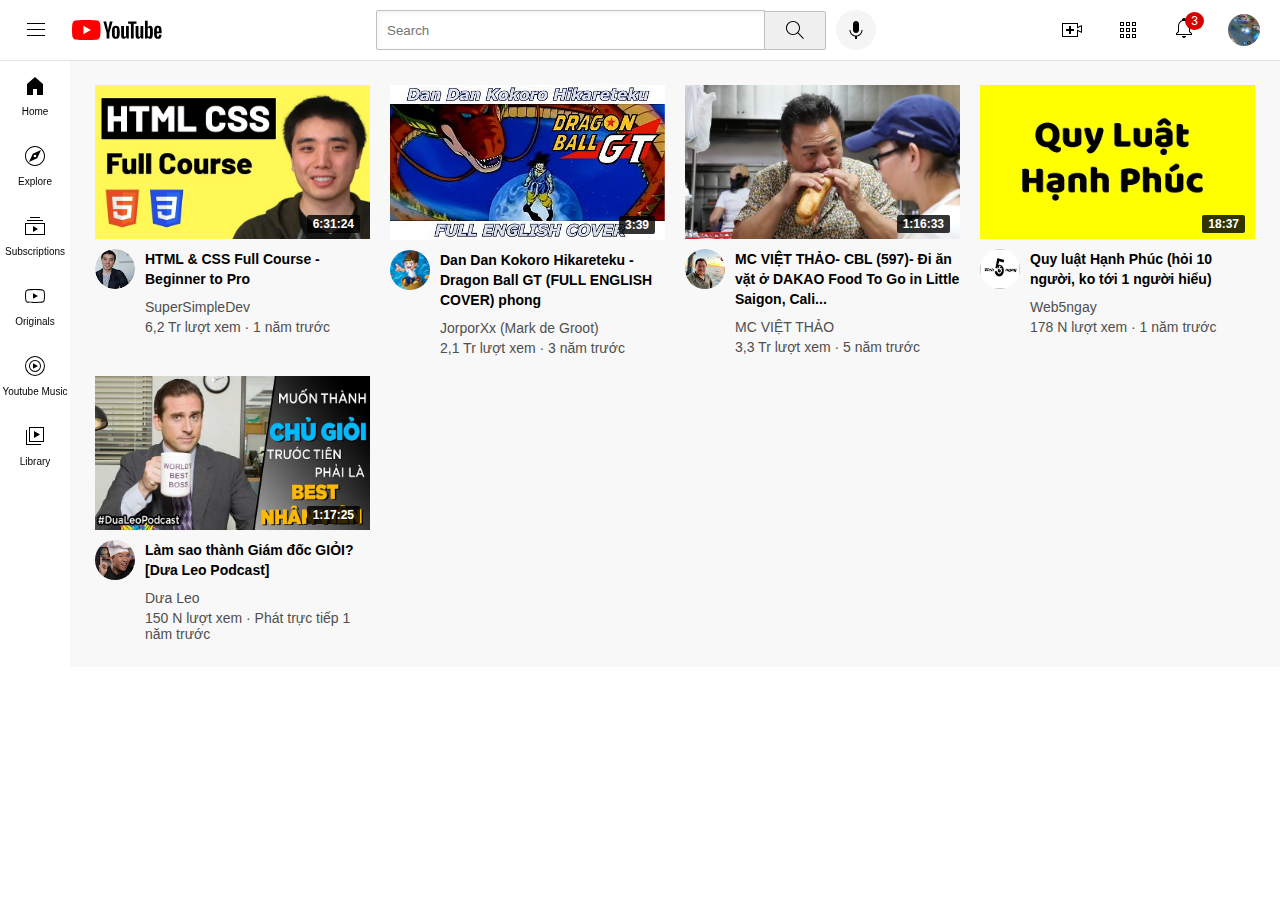
==== index.html @ 7b4d1661 "Update and rename youtube.html to index.html" ====
<!DOCTYPE html>
<html lang="en">

<head>
    <meta charset="UTF-8">
    <meta name="viewport" content="width=device-width, initial-scale=1.0">
    <title>Document</title>
    <link rel="stylesheet" href="header.css">
</head>

<body>

    <div class="header">
        <div class="left-section">
            <img src="images/hamburger-menu.svg" class="hamburger-menu">
            <img src="images/youtube-logo.svg" class="youtube-logo">
        </div>
        <div class="middle-section">
            <input placeholder="Search" class="input-search">

            <button class="button-search">
                <img src="images/search.svg" class="search">
                <div class="search-tooltip">Search</div>
            </button>


            <button class="button-voice-search">
                <img src="images/voice-search-icon.svg" class="voice-search">
                <div class="search-voice-tooltip">Voice search</div>
            </button>
        </div>
        <div class="right-section">
            <img src="images/upload.svg" class="upload">
            <img src="images/youtube-apps.svg" class="youtube-apps">
            <div class="notifications-container"><img src="images/notifications.svg" class="notifications">
                <div class="notifications-count">3</div>
            </div>
            <img src="images/unnamed.jpg" class="avt">
        </div>
    </div>

    <div class="video-grid-container">
        <div class="video-grid">
            <div class="thumbnail-row">
                <a href="https://www.youtube.com/watch?v=G3e-cpL7ofc&t=22293s&ab_channel=SuperSimpleDev"
                    class="link-to-video-actual" target="_blank">
                    <img src="video/video-1.webp" class="thumbnail-video">
                </a>
                <div class="timestamp">6:31:24</div>
            </div>
            <div class="video-grid-section-2">
                <div class="channel-container">
                    <a href="https://www.youtube.com/@SuperSimpleDev" class="link-to-video-actual" target="_blank">
                        <img src="video/avt-1.jpg" class="thumbnail-avatar">
                    </a>
                    <div class="tooltip-avt">
                        <img src="video/avt-1.jpg" class="thumbnail-avatar-tooltip">
                        <div class="text-avatar-tooltip">
                            <div class="text-channel-1">SuperSimpleDev</div>
                            <div class="text-channel-2">279 N người đăng ký</div>
                        </div>
                    </div>
                </div>
                <div class="video-grid-section-3">
                    <a href="https://www.youtube.com/watch?v=G3e-cpL7ofc&t=22293s&ab_channel=SuperSimpleDev"
                        class="link-to-video-actual" target="_blank">
                        <div class="des-1">HTML & CSS Full Course - Beginner to Pro</div>
                    </a>
                    <div class="des-2">SuperSimpleDev</div>
                    <div class="des-3">6,2 Tr lượt xem &#183; 1 năm trước</div>
                </div>
            </div>
        </div>
        <div class="video-grid">
            <div class="thumbnail-row">
                <a href="https://www.youtube.com/watch?v=Yf8nKneRGno&list=RDYf8nKneRGno&start_radio=1&ab_channel=JorporXx%28MarkdeGroot%29"
                    class="link-to-video-actual" target="_blank">
                    <img src="video/video-2.jpg" class="thumbnail-video">
                </a>
                <div class="timestamp">3:39</div>
            </div>
            <div class="video-grid-section-2">
                <a href="https://www.youtube.com/@JorporXx" class="link-to-video-actual" target="_blank">
                    <img src="video/avt-2.jpg" class="thumbnail-avatar">
                </a>
                <div class="video-grid-section-3">
                    <a href="https://www.youtube.com/watch?v=Yf8nKneRGno&list=RDYf8nKneRGno&start_radio=1&ab_channel=JorporXx%28MarkdeGroot%29"
                        class="link-to-video-actual" target="_blank">
                        <div class="des-1">Dan Dan Kokoro Hikareteku - Dragon Ball GT (FULL ENGLISH COVER) phong</div>
                    </a>
                    <div class="des-2">JorporXx (Mark de Groot)</div>
                    <div class="des-3">2,1 Tr lượt xem &#183; 3 năm trước</div>
                </div>
            </div>
        </div>
        <div class="video-grid">
            <div class="thumbnail-row">
                <a href="https://www.youtube.com/watch?v=Rqv1AQH5JVw&ab_channel=MCVI%E1%BB%86TTH%E1%BA%A2O"
                    class="link-to-video-actual" target="_blank">
                    <img src="video/video-3.webp" class="thumbnail-video">
                </a>
                <div class="timestamp">1:16:33</div>
            </div>
            <div class="video-grid-section-2">
                <a href="https://www.youtube.com/@mcvietthao" class="link-to-video-actual" target="_blank">
                    <img src="video/avt-3.jpg" class="thumbnail-avatar"></a>
                <div class="video-grid-section-3">
                    <a href="https://www.youtube.com/watch?v=Rqv1AQH5JVw&ab_channel=MCVI%E1%BB%86TTH%E1%BA%A2O"
                        class="link-to-video-actual" target="_blank">
                        <div class="des-1">MC VIỆT THẢO- CBL (597)- Đi ăn vặt ở DAKAO Food To Go in Little Saigon,
                            Cali...</div>
                    </a>
                    <div class="des-2">MC VIỆT THẢO</div>
                    <div class="des-3">3,3 Tr lượt xem &#183; 5 năm trước</div>
                </div>
            </div>
        </div>
        <div class="video-grid">
            <div class="thumbnail-row">
                <a href="https://www.youtube.com/watch?v=VlfE-VemnpQ&ab_channel=Web5ngay" class="link-to-video-actual"
                    target="_blank">
                    <img src="video/video-4.webp" class="thumbnail-video">
                </a>
                <div class="timestamp">18:37</div>
            </div>
            <div class="video-grid-section-2">
                <a href="https://www.youtube.com/@Web5Ngay" class="link-to-video-actual" target="_blank">
                    <img src="video/avt-4.jpg" class="thumbnail-avatar">
                </a>
                <div class="video-grid-section-3">
                    <a href="https://www.youtube.com/watch?v=VlfE-VemnpQ&ab_channel=Web5ngay"
                        class="link-to-video-actual" target="_blank">
                        <div class="des-1">Quy luật Hạnh Phúc (hỏi 10 người, ko tới 1 người hiểu)</div>
                    </a>
                    <div class="des-2">Web5ngay</div>
                    <div class="des-3">178 N lượt xem &#183; 1 năm trước</div>
                </div>
            </div>
        </div>
        <div class="video-grid">
            <div class="thumbnail-row">
                <a href="https://www.youtube.com/watch?v=TtF5SvVmQ0c&ab_channel=D%C6%B0aLeo"
                    class="link-to-video-actual" target="_blank">
                    <img src="video/video-5.webp" class="thumbnail-video">
                </a>
                <div class="timestamp">1:17:25</div>
            </div>
            <div class="video-grid-section-2">
                <a href="https://www.youtube.com/@MrDualeone" class="link-to-video-actual" target="_blank">
                    <img src="video/avt-5.jpg" class="thumbnail-avatar">
                </a>
                <div class="video-grid-section-3">
                    <a href="https://www.youtube.com/watch?v=TtF5SvVmQ0c&ab_channel=D%C6%B0aLeo"
                        class="link-to-video-actual" target="_blank">
                        <div class="des-1">Làm sao thành Giám đốc GIỎI? [Dưa Leo Podcast]</div>
                    </a>
                    <div class="des-2">Dưa Leo</div>
                    <div class="des-3">150 N lượt xem &#183; Phát trực tiếp 1 năm trước</div>
                </div>
            </div>
        </div>
        <!-- <div class="video-grid">div2</div>
        <div class="video-grid">div3</div>
        <div class="video-grid">div4</div> -->

    </div>

    <div class="sidebar">
        <div class="sidebar-link">
            <img src="images/home.svg">
            <div>Home</div>
        </div>
        <div class="sidebar-link">
            <img src="images/explore.svg">
            <div>Explore</div>
        </div>
        <div class="sidebar-link">
            <img src="images/subscriptions.svg">
            <div>Subscriptions</div>
        </div>
        <div class="sidebar-link">
            <img src="images/originals.svg">
            <div>Originals</div>
        </div>
        <div class="sidebar-link">
            <img src="images/youtube-music.svg">
            <div>Youtube Music</div>
        </div>
        <div class="sidebar-link">
            <img src="images/library.svg">
            <div>Library</div>
        </div>
    </div>

</body>

</html>
---- header.css ----
body {
    margin: 0;
    padding-top: 60px;
}

.header {
    display: flex;
    flex-direction: row;
    height: 60px;
    justify-content: space-between;
    border-bottom-width: 1px;
    border-bottom-style: solid;
    border-bottom-color: rgb(226, 226, 226);
    position: fixed;
    top: 0;
    right: 0;
    left: 0;
    background-color: white;
    z-index: 100;
}

.left-section {
    /* background-color: lightblue; */
    /* width: 150px; */
    display: flex;
    align-items: center;
}

.hamburger-menu {
    height: 24px;
    margin-left: 24px;
    margin-right: 24px;
}

.youtube-logo {
    height: 20px;
}

.middle-section {
    /* background-color: lightpink; */
    flex: 1;
    margin-left: 60px;
    margin-right: 30px;
    max-width: 500px;
    display: flex;

    justify-content: center;
    align-items: center;

}

.input-search {
    height: 36px;
    flex: 1;
    padding-left: 10px;
    border-color: rgb(192, 192, 192);
    border-style: solid;
    border-width: 1px;
    border-radius: 2px;
    box-shadow: inset 1px 2px 5px rgba(0, 0, 0, 0.05);
    width: 0;
}



.button-search {
    height: 39px;
    width: 50px;
    display: flex;
    align-items: center;
    justify-content: center;
    margin-left: -2px;
    border-radius: 0px;
    border-style: solid;
    border-width: 1px;
    border-color: rgb(192, 192, 192);
    background-color: rgb(240, 240, 240);
    margin-right: 10px;
    padding-left: 30px;
    padding-right: 30px;
    border-radius: 0 2px 2px 0;
    position: relative;
    cursor: pointer;
}



.search-tooltip {
    position: absolute;
    background-color: rgba(111, 111, 111, 0.8);
    color: white;
    padding: 4px 6px;
    border-radius: 4px;
    font-size: 16px;

    bottom: -30px;
    opacity: 0;
    pointer-events: none;

}

.button-search:hover .search-tooltip {

    opacity: 1;
    transition: opacity 0.2s;
}

.button-search:hover {
    background-color: rgb(224, 224, 224);

}

.button-voice-search {
    height: 40px;
    width: 40px;
    display: flex;
    align-items: center;
    justify-content: center;
    border: none;
    border-radius: 50%;
    background-color: rgb(245, 245, 245);
    position: relative;
    cursor: pointer;
}

.search-voice-tooltip {
    position: absolute;
    bottom: -30px;
    /* width: 80px; */
    white-space: nowrap;
    background-color: rgba(111, 111, 111, 0.8);
    color: white;
    padding: 4px 6px;
    border-radius: 4px;
    font-size: 16px;
    opacity: 0;
    pointer-events: none;
    transition: opacity 0.2s;

}

.button-voice-search:hover .search-voice-tooltip {
    opacity: 1;


}

.search {
    height: 24px;
}

.voice-search {
    height: 24px;

}

.right-section {
    /* background-color: lightblue; */
    width: 200px;
    display: flex;
    justify-content: space-between;
    align-items: center;
    margin-right: 20px;
    /*không co lại */
    flex-shrink: 0;

}

.video-grid-container {
    display: grid;
    grid-template-columns: 1fr 1fr 1fr 1fr;
    margin-left: 70px;
    column-gap: 20px;
    row-gap: 20px;
    padding: 25px;
    background-color: rgb(248, 248, 248);

}


@media (max-width:800px) {
    .video-grid-container {
        grid-template-columns: 1fr 1fr;
    }
}

@media(min-width:1100px) {
    .video-grid-container {
        grid-template-columns: 1fr 1fr 1fr 1fr;
    }
}

@media(min-width:801px) and (max-width:1099px) {
    .video-grid-container {
        grid-template-columns: 1fr 1fr 1fr;
    }
}


.video-grid {
    /* background-color: lightblue; */
    flex-shrink: 0;
}

.thumbnail-video {
    /* height: 200px; */
    width: 100%;
}

.video-grid-section-2 {
    display: grid;
    grid-template-columns: 50px 1fr;
}


.thumbnail-avatar {
    height: 40px;
    border-radius: 50%;
    margin-top: 6px;

}

.thumbnail-row {
    position: relative;
}

.timestamp {
    position: absolute;
    background-color: rgba(0, 0, 0, 0.8);
    color: white;
    right: 10px;
    bottom: 10px;
    padding: 2px 6px;
    font-size: 12px;
    font-family: Arial;
    /* opacity: 0.8; */
    border-radius: 2px;
    font-weight: bold;
}

.video-grid-section-3 {
    font-family: Arial;

}

.video-grid-section-3 div {}

.link-to-video-actual {
    text-decoration: none;
    color: black;

}

.channel-container {
    position: relative;
}

.tooltip-avt {
    background-color: white;
    width: 250px;
    position: absolute;
    bottom: -60px;
    z-index: 100;
    padding: 16px;
    border-radius: 8px;
    box-shadow: 1px 1px 5px 2px rgba(0, 0, 0, 0.12);
    opacity: 0;
    transition: opacity 0.2s;
    pointer-events: none;
}

.thumbnail-avatar-tooltip {
    display: inline-block;
    margin-right: 10px;
    vertical-align: middle;
    width: 50px;
    border-radius: 50%;

}

.channel-container:hover .tooltip-avt {
    opacity: 1;

}

.text-avatar-tooltip {
    font-family: Arial, Helvetica, sans-serif;
    /* font-size: 18px; */
    vertical-align: middle;
    width: 160px;
    display: inline-block;
    line-height: 20px;

}

.text-channel-1 {
    font-weight: bold;
    font-size: 16px;
}

.text-channel-2 {

    font-size: 12px;
    color: rgb(217, 217, 217)y;
}

.des-1 {
    font-size: 14px;
    line-height: 20px;
    font-weight: bold;
    margin-bottom: 10px;
    margin-top: 6px;
}

.des-2 {
    font-size: 14px;
    color: rgb(79, 79, 79);
    margin-bottom: 4px;
}

.des-3 {
    font-size: 14px;
    color: rgb(79, 79, 79);
}

.upload {
    height: 24px;
}

.youtube-apps {
    height: 24px;
}

.notifications {
    height: 24px;
}

.avt {
    height: 32px;

    border-radius: 50%;
    object-fit: cover;
    /* object-position: center; */
}

.notifications-container {
    position: relative;

}

.notifications-count {
    position: absolute;
    background-color: rgb(216, 1, 1);
    color: white;
    padding-left: 6px;
    padding-right: 6px;
    padding-top: 2px;
    padding-bottom: 2px;
    border-radius: 50%;
    font-size: 12px;
    font-family: Roboto, Arial;
    top: -4px;
    right: -8px;
}

.sidebar {
    display: flex;
    flex-direction: column;
    width: 70px;
    position: fixed;
    top: 60px;
    left: 0;
    bottom: 0;
}

.sidebar-link {
    display: flex;
    flex-direction: column;
    align-items: center;
    justify-content: center;
    height: 70px;

}

.sidebar-link:hover {
    background-color: rgb(230, 230, 230);
    cursor: pointer;
}

.sidebar-link img {
    height: 24px;
    margin-bottom: 8px;
}


.sidebar-link div {
    font-family: Arial;
    font-size: 10px;

}
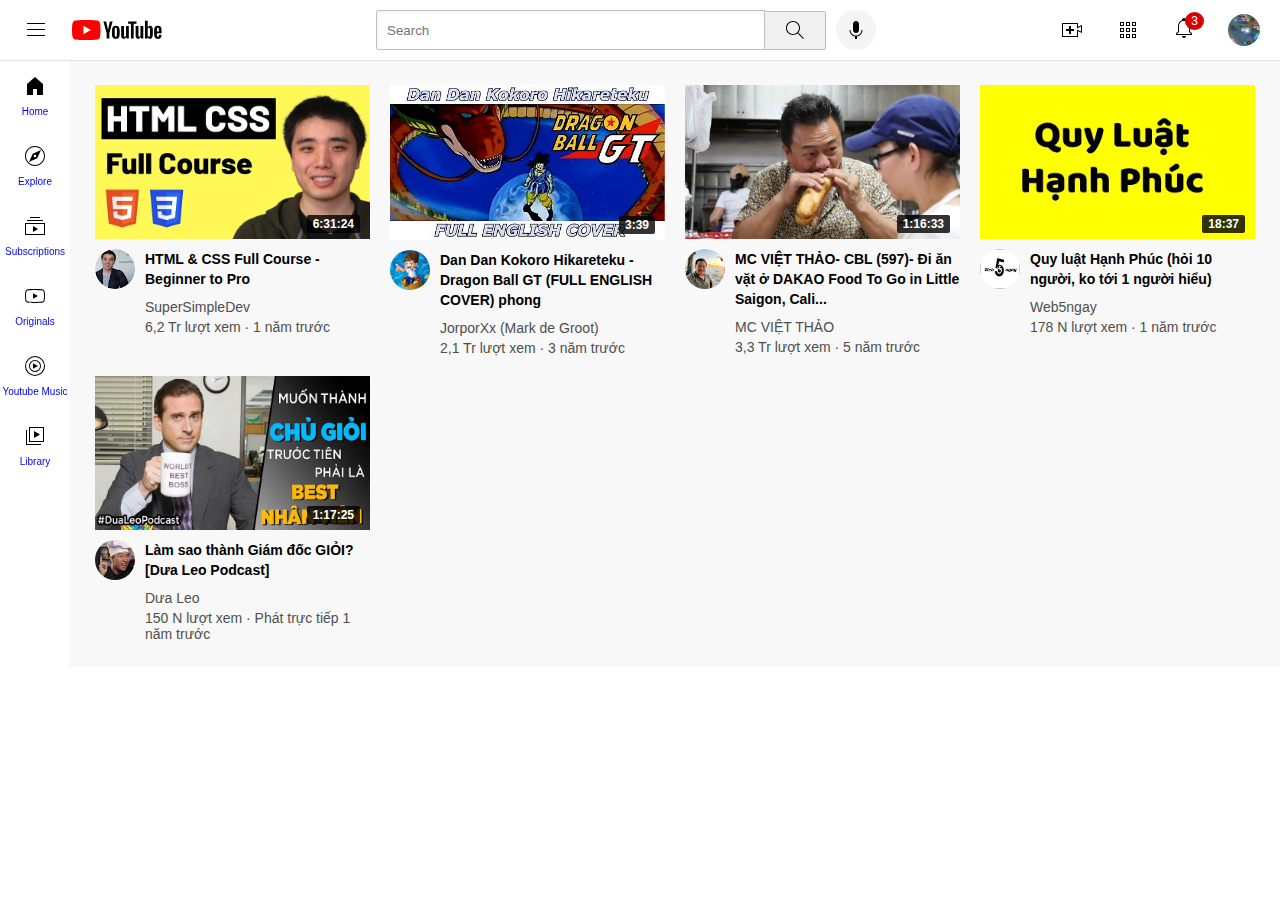
==== commit d26681cc: "Update index.html" ====
--- a/index.html
+++ b/index.html
@@ -6,6 +6,7 @@
     <meta name="viewport" content="width=device-width, initial-scale=1.0">
     <title>Document</title>
     <link rel="stylesheet" href="header.css">
+     <link rel="stylesheet" href="taolao.css">
 </head>
 
 <body>
--- a/taolao.css
+++ b/taolao.css
@@ -0,0 +1,3 @@
+
+.sidebar-link div {
+  color:blue;}
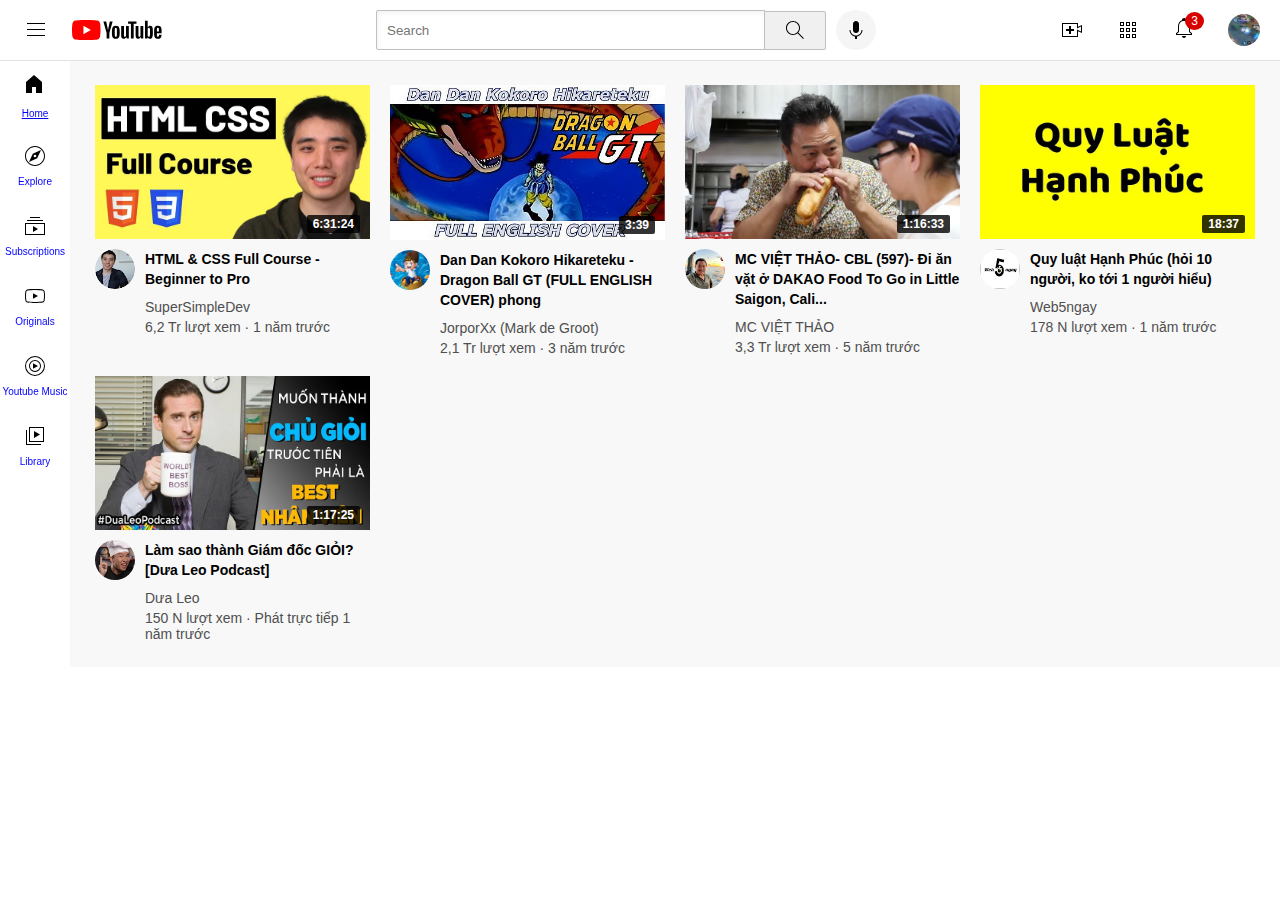
==== commit 3f77a2ec: "Update index.html" ====
--- a/index.html
+++ b/index.html
@@ -167,9 +167,9 @@
     </div>
 
     <div class="sidebar">
-        <div class="sidebar-link">
+        <div class="sidebar-link"><a href="https://phongnez.github.io/ytbClone/filetaolao.html">
             <img src="images/home.svg">
-            <div>Home</div>
+            <div>Home</div></a>
         </div>
         <div class="sidebar-link">
             <img src="images/explore.svg">
